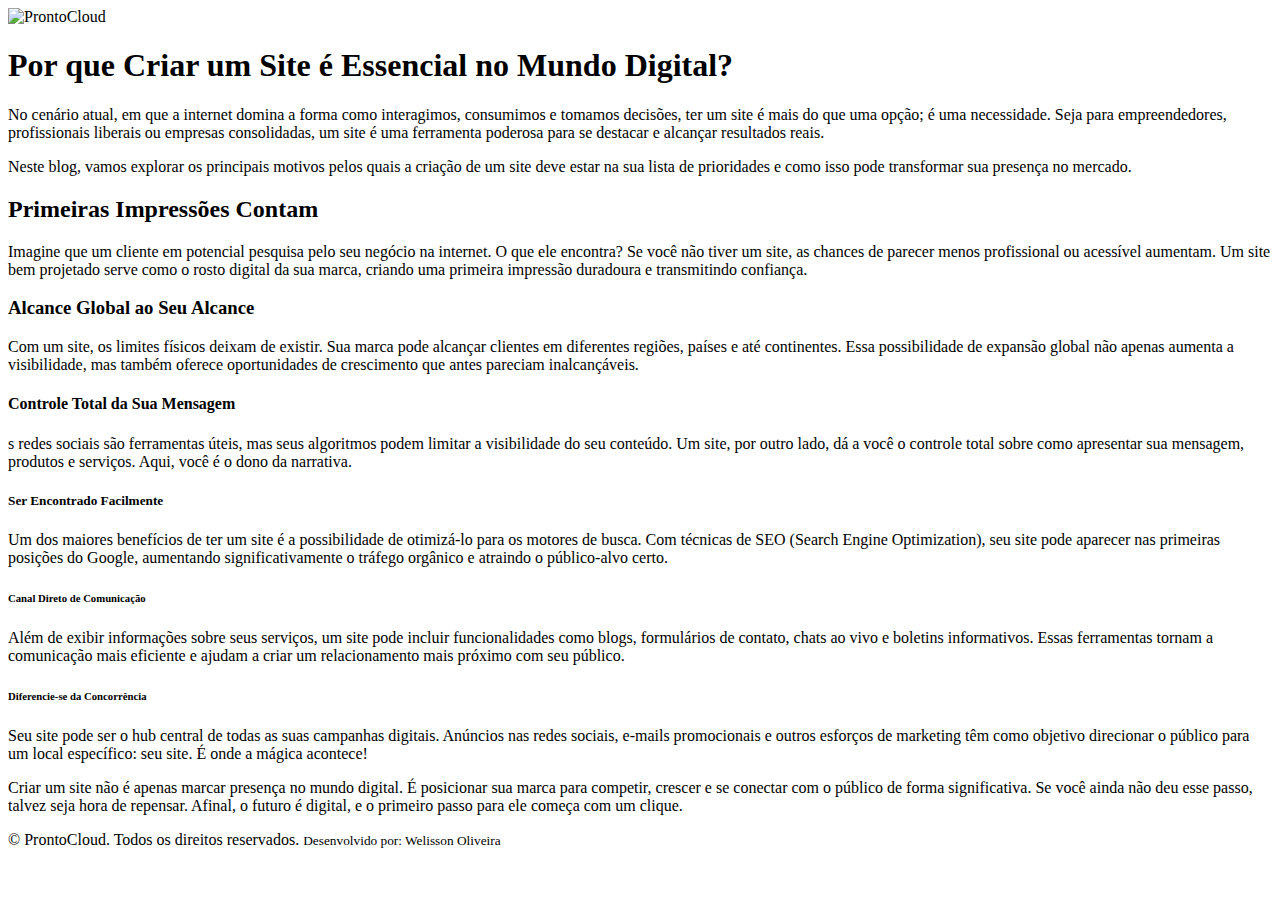
==== prontocloud/html/index.html @ d1f6d44f "adicionando estilos" ====
<!DOCTYPE html>
<html lang="en">
<head>
    <meta charset="UTF-8">
    <meta name="viewport" content="width=device-width, initial-scale=1.0">
    <link rel="stylesheet" href="./css/reset.css">
    <link rel="stylesheet" href="./css/style.css">
    <title>ProntoCloud</title>
</head>
<body>
    <header>
    <img src="../img/" alt="ProntoCloud">
    </header>

    <section>
        <nav>

        </nav>
        <article>

            <h1>Por que Criar um Site é Essencial no Mundo Digital?</h1>

            <p>No cenário atual, em que a internet domina a forma como interagimos, consumimos e tomamos decisões, ter um site é mais do que uma opção; é uma necessidade. Seja para empreendedores, profissionais liberais ou empresas consolidadas, um site é uma ferramenta poderosa para se destacar e alcançar resultados reais.
            </p>
            <p>Neste blog, vamos explorar os principais motivos pelos quais a criação de um site deve estar na sua lista de prioridades e como isso pode transformar sua presença no mercado.</p>
            <h2>Primeiras Impressões Contam</h2>
            <p>Imagine que um cliente em potencial pesquisa pelo seu negócio na internet. O que ele encontra? Se você não tiver um site, as chances de parecer menos profissional ou acessível aumentam. Um site bem projetado serve como o rosto digital da sua marca, criando uma primeira impressão duradoura e transmitindo confiança.
            </p>
            
            <h3>Alcance Global ao Seu Alcance</h3>

            <p>Com um site, os limites físicos deixam de existir. Sua marca pode alcançar clientes em diferentes regiões, países e até continentes. Essa possibilidade de expansão global não apenas aumenta a visibilidade, mas também oferece oportunidades de crescimento que antes pareciam inalcançáveis.</p>

            <h4>Controle Total da Sua Mensagem</h4>
            <p>s redes sociais são ferramentas úteis, mas seus algoritmos podem limitar a visibilidade do seu conteúdo. Um site, por outro lado, dá a você o controle total sobre como apresentar sua mensagem, produtos e serviços. Aqui, você é o dono da narrativa.</p>
            
            <h5>Ser Encontrado Facilmente</h5>

            <p>Um dos maiores benefícios de ter um site é a possibilidade de otimizá-lo para os motores de busca. Com técnicas de SEO (Search Engine Optimization), seu site pode aparecer nas primeiras posições do Google, aumentando significativamente o tráfego orgânico e atraindo o público-alvo certo.</p>

            <h6>Canal Direto de Comunicação</h6>

            <p>Além de exibir informações sobre seus serviços, um site pode incluir funcionalidades como blogs, formulários de contato, chats ao vivo e boletins informativos. Essas ferramentas tornam a comunicação mais eficiente e ajudam a criar um relacionamento mais próximo com seu público.</p>

            <h6>Diferencie-se da Concorrência</h6>

            <p>Seu site pode ser o hub central de todas as suas campanhas digitais. Anúncios nas redes sociais, e-mails promocionais e outros esforços de marketing têm como objetivo direcionar o público para um local específico: seu site. É onde a mágica acontece!</p>
            
            <p>Criar um site não é apenas marcar presença no mundo digital. É posicionar sua marca para competir, crescer e se conectar com o público de forma significativa. Se você ainda não deu esse passo, talvez seja hora de repensar. Afinal, o futuro é digital, e o primeiro passo para ele começa com um clique.</p>

        </article>
        </section>
        <footer>
            <p>&copy; ProntoCloud. Todos os direitos reservados.
        <small>Desenvolvido por: Welisson Oliveira</small></p>
    </footer>
</body>
</html>
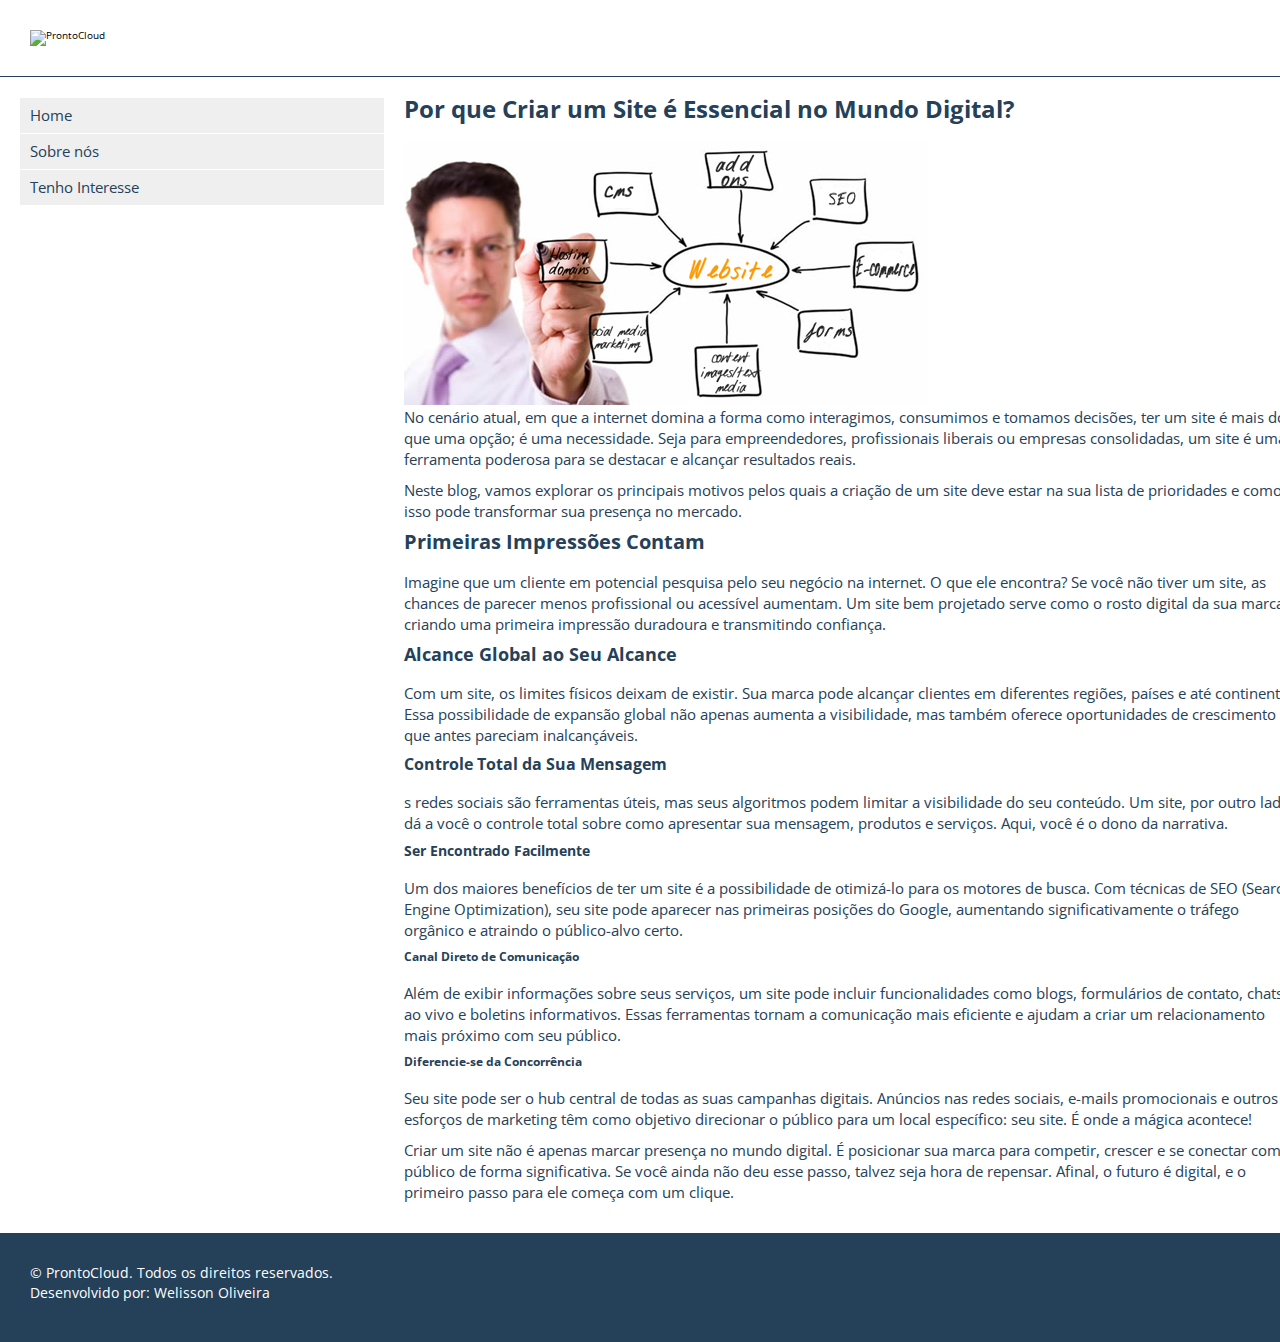
==== commit 943230e1: "correçao do html" ====
--- a/prontocloud/html/index.html
+++ b/prontocloud/html/index.html
@@ -1,24 +1,40 @@
 <!DOCTYPE html>
-<html lang="en">
+<html lang="pt-br">
 <head>
     <meta charset="UTF-8">
     <meta name="viewport" content="width=device-width, initial-scale=1.0">
-    <link rel="stylesheet" href="./css/reset.css">
-    <link rel="stylesheet" href="./css/style.css">
+    <link rel="stylesheet" href="../css/reset.css">
+    <link rel="stylesheet" href="../css/style.css">
+
+    <!-- Icones -->
+    <link rel="shortcut icon" href="./icon.png"> <!-- 17x17 px -->
+    <!-- Google Font -->
+    <link rel="preconnect" href="https://fonts.googleapis.com">
+    <link rel="preconnect" href="https://fonts.gstatic.com" crossorigin>
+    <link href="https://fonts.googleapis.com/css2?family=Open+Sans:ital,wght@0,300..800;1,300..800&display=swap" rel="stylesheet">
     <title>ProntoCloud</title>
 </head>
 <body>
+    <div class="main-container">
+
     <header>
-    <img src="../img/" alt="ProntoCloud">
+
+    <div class="container"><img src="./prontocloud.png" alt="ProntoCloud">
+    </div>
+    
     </header>
 
     <section>
         <nav>
-
+            <li><a href="#">Home</a></li>
+            <li><a href="#">Sobre nós</a></li>
+            <li><a href="#">Tenho Interesse</a></li>
         </nav>
         <article>
 
             <h1>Por que Criar um Site é Essencial no Mundo Digital?</h1>
+
+            <img src="../img/project.jpg" alt="planejamento">
 
             <p>No cenário atual, em que a internet domina a forma como interagimos, consumimos e tomamos decisões, ter um site é mais do que uma opção; é uma necessidade. Seja para empreendedores, profissionais liberais ou empresas consolidadas, um site é uma ferramenta poderosa para se destacar e alcançar resultados reais.
             </p>
@@ -50,9 +66,15 @@
 
         </article>
         </section>
+        
         <footer>
-            <p>&copy; ProntoCloud. Todos os direitos reservados.
+        <div class="container">
+        <p>&copy; ProntoCloud. Todos os direitos reservados. <br>
         <small>Desenvolvido por: Welisson Oliveira</small></p>
-    </footer>
+        </div>
+        </footer>
+        
+        
+        </div>
 </body>
 </html>--- a/prontocloud/css/style.css
+++ b/prontocloud/css/style.css
@@ -0,0 +1,133 @@
+html{
+    font-size: 62.5%;
+}
+
+
+body{
+    background-color: #f5f5f5;
+    font-family:"Open Sans", sans-serif;
+}
+
+.main-container{
+    display: block;
+    width: 100vw;
+    margin: 0 auto;
+    
+}
+.container{
+    display: block;
+    float: left;
+    padding: 10px;
+    width: 100vw;
+    margin: 0 auto;
+}
+
+header{
+    background:#fff;
+    display: block;
+    float: left;
+    padding: 20px;
+    width: 100%;
+    border-bottom: 1px solid #254159;
+}
+
+h1{
+    font-size: 2.4rem;
+    color:#254159;
+    margin-bottom: 20px;
+}
+
+h2{
+    font-size: 2rem;
+    color:#254159;
+    margin-bottom: 20px;
+}
+
+h3{
+    font-size: 1.8rem;
+    color:#254159;
+    margin-bottom: 20px;
+}
+
+h4{
+    font-size: 1.6rem;
+    color:#254159;
+    margin-bottom: 20px;
+}
+
+h5{
+    font-size: 1.4rem;
+    color:#254159;
+    margin-bottom: 20px;
+}
+
+h6{
+    font-size: 1.2rem;
+    color:#254159;
+    margin-bottom: 20px;
+}
+
+p{
+    margin-bottom: 10px;
+    line-height: 1.4;
+}
+
+section{
+    background-color: #fff;
+    display: block;
+    width: 100%;
+    padding: 20px;
+    float: left;
+    font-size: 1.5rem;
+    color:#254159;
+}
+
+section nav{
+    display: block;
+    float: left;
+    width: 30% ;
+    
+}
+
+nav li{
+    background-color: #EFEFEF;
+    margin: 1px 20px 1px 0;
+    padding: 10px;
+    list-style-type: NONE;
+}
+
+nav li:hover{
+    background-color: #dfdfdf;
+    
+}
+
+nav a{
+    text-decoration: none;
+    color: #254159;
+}
+
+nav a:hover{
+    color: #3a80bd;
+}
+
+section article{
+    display: block;
+    float: left;
+    width: 70% ;
+    
+    
+}
+
+footer {
+    background-color: #254159;
+    
+    display: block;
+    float: left;
+    padding: 20px;
+    width: 100vw;
+}
+
+footer p {
+    color: #ffffff;
+    font-size: 1.4rem;
+}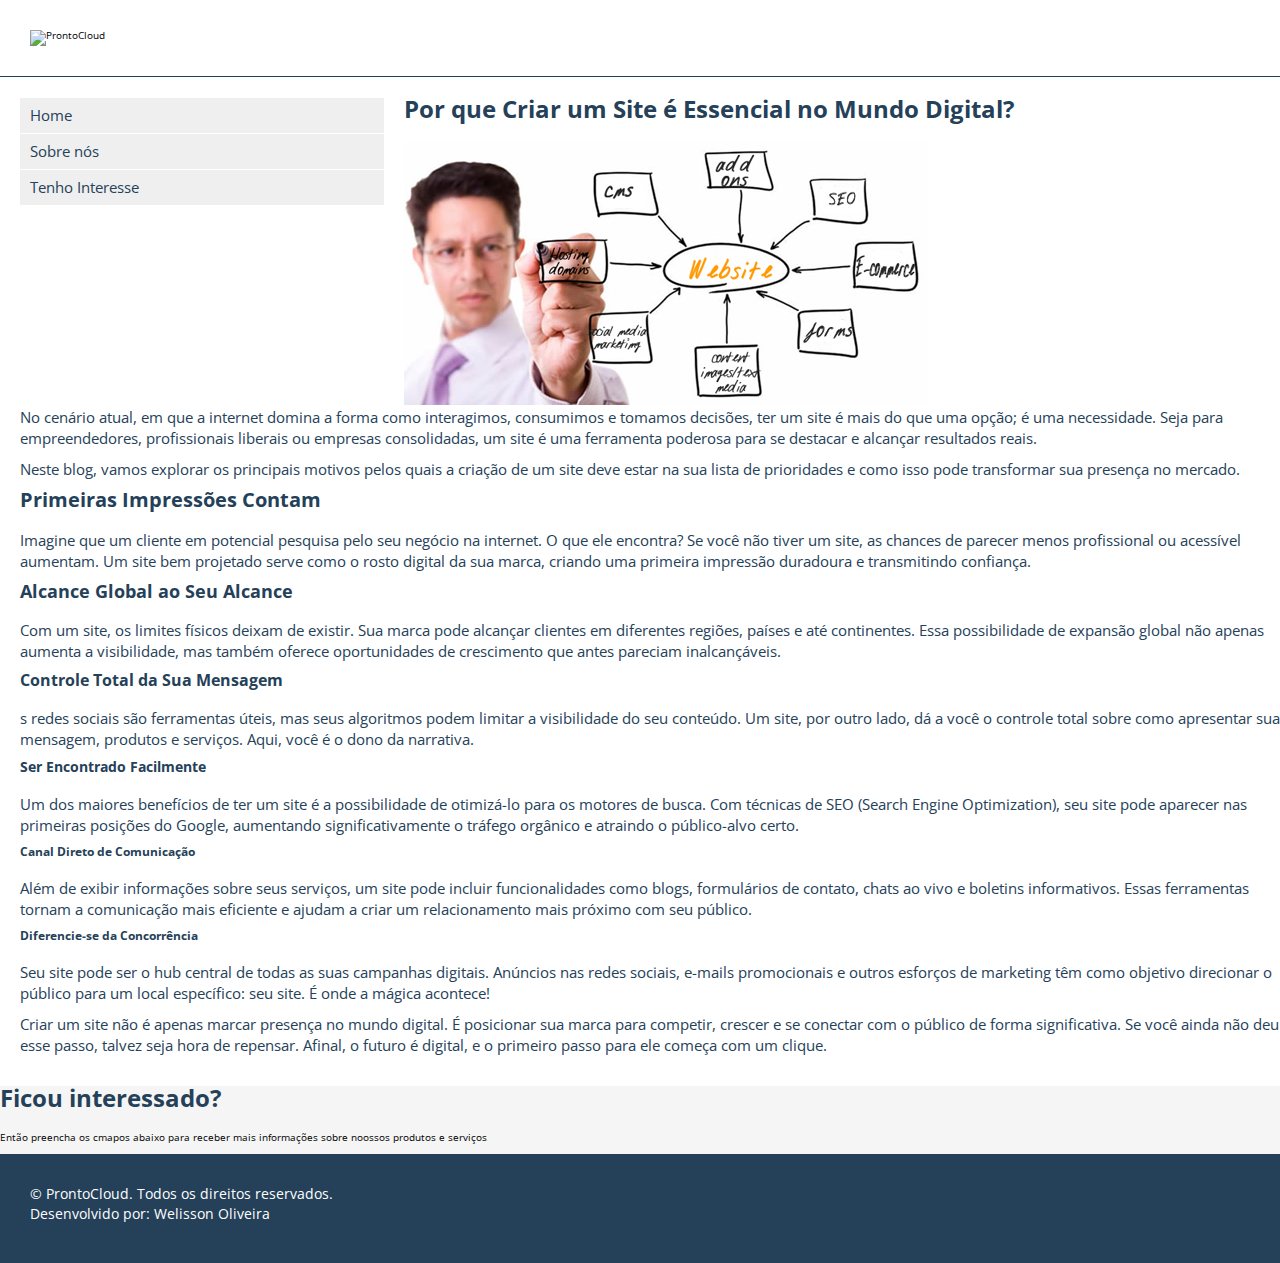
==== commit 41804479: "integraçao" ====
--- a/prontocloud/html/index.html
+++ b/prontocloud/html/index.html
@@ -31,6 +31,7 @@
             <li><a href="#">Tenho Interesse</a></li>
         </nav>
         <article>
+        </article>
 
             <h1>Por que Criar um Site é Essencial no Mundo Digital?</h1>
 
@@ -66,6 +67,17 @@
 
         </article>
         </section>
+
+        <article id="tenho-interesse">
+
+            <h1>Ficou interessado?</h1>
+            <p>Então preencha os cmapos abaixo para receber mais informações sobre noossos produtos e serviços</p>
+            <div class="cognito">
+    
+                <script src="https://www.cognitoforms.com/f/seamless.js" data-key="yUg7nyM7DEur2SqRSGEgWw" data-form="1"></script>
+
+            </div>
+        </article>   
         
         <footer>
         <div class="container">
--- a/prontocloud/css/style.css
+++ b/prontocloud/css/style.css
@@ -118,6 +118,17 @@
     
 }
 
+
+.cog-abuse, cog-wrapper{
+    visibility: hidden !important; 
+    
+}
+
+.cog-branding__powered{
+    visibility: hidden !important; 
+}
+
+
 footer {
     background-color: #254159;
     
@@ -130,4 +141,4 @@
 footer p {
     color: #ffffff;
     font-size: 1.4rem;
-}+}
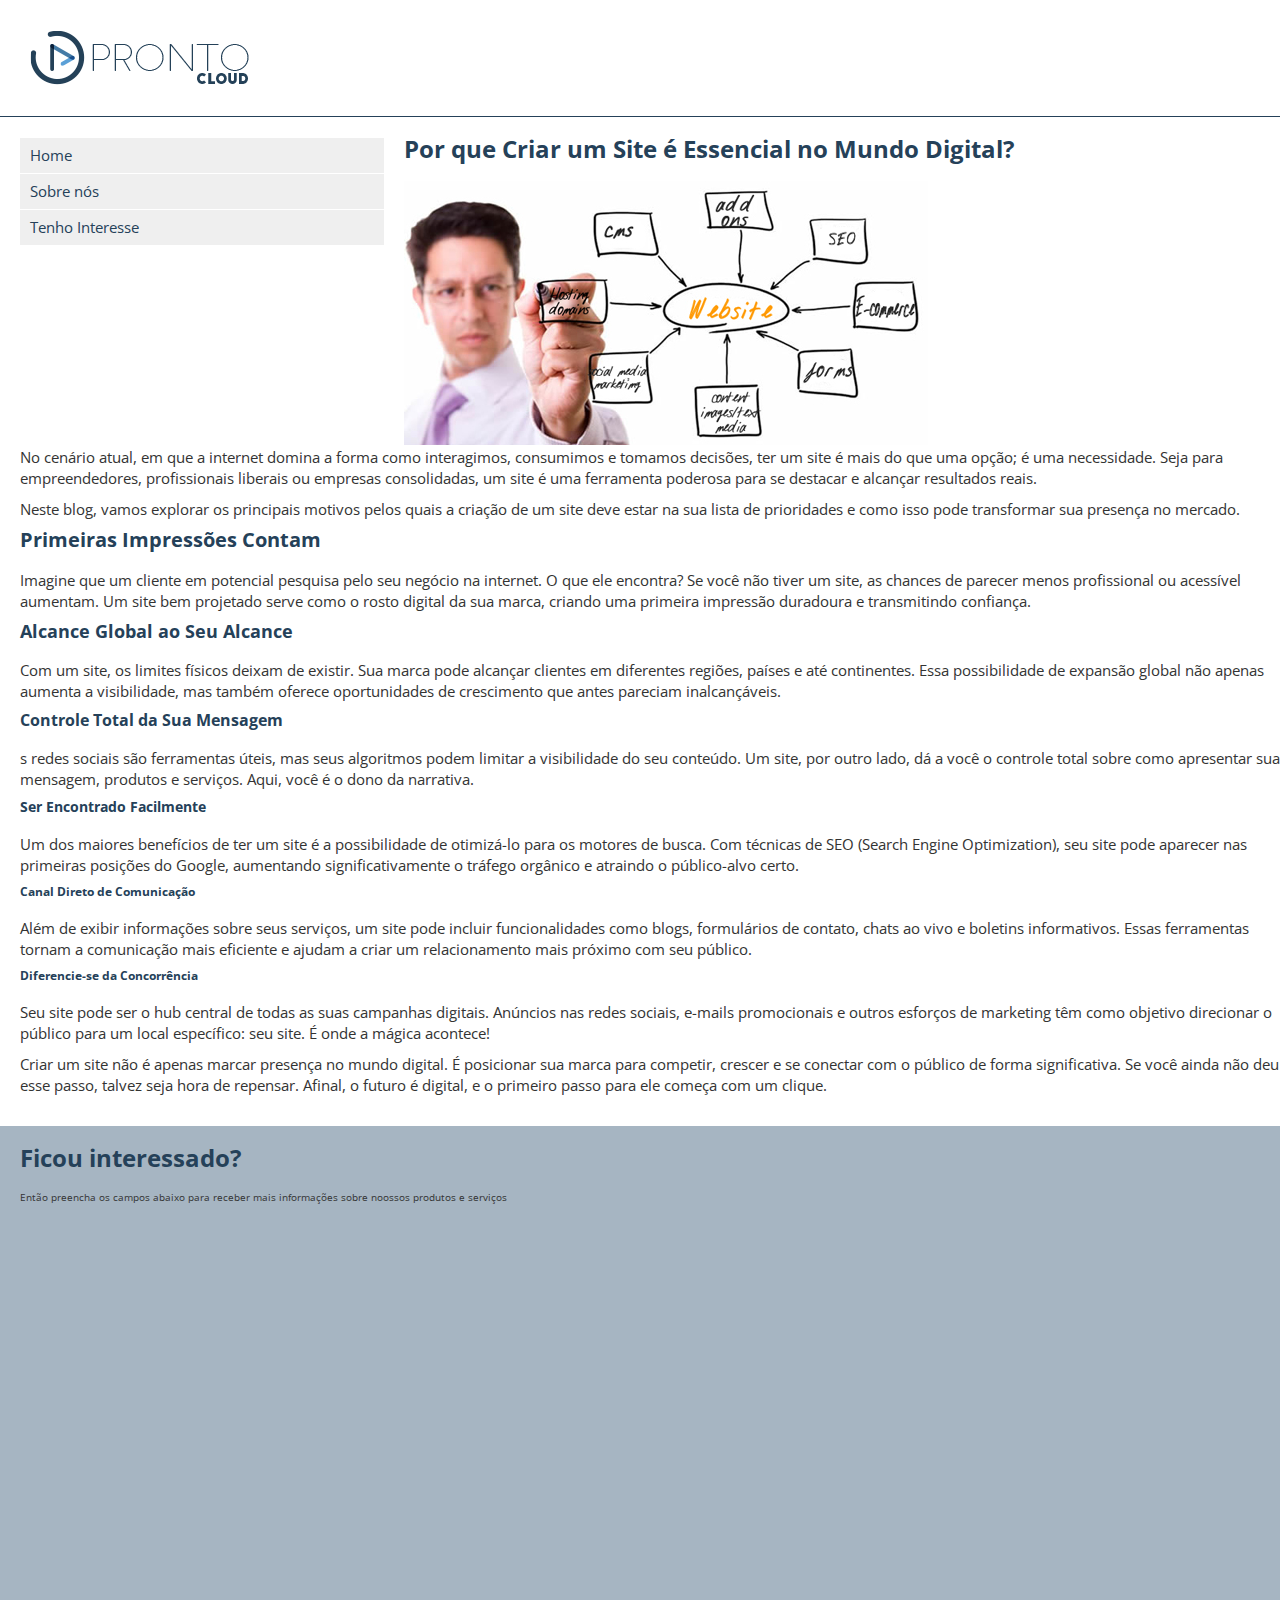
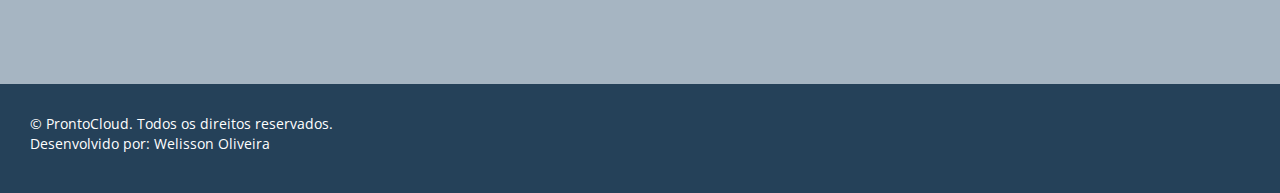
==== commit ad0a3d10: "configurando formulario" ====
--- a/prontocloud/html/index.html
+++ b/prontocloud/html/index.html
@@ -19,7 +19,8 @@
 
     <header>
 
-    <div class="container"><img src="./prontocloud.png" alt="ProntoCloud">
+    <div class="container">
+        <img src="../img/prontocloud.png" alt="ProntoCloud">
     </div>
     
     </header>
@@ -70,13 +71,20 @@
 
         <article id="tenho-interesse">
 
+            
+            <div>
+
             <h1>Ficou interessado?</h1>
-            <p>Então preencha os cmapos abaixo para receber mais informações sobre noossos produtos e serviços</p>
+            <p>Então preencha os campos abaixo para receber mais informações sobre noossos produtos e serviços</p>
+
+            </div>
+
             <div class="cognito">
-    
+
                 <script src="https://www.cognitoforms.com/f/seamless.js" data-key="yUg7nyM7DEur2SqRSGEgWw" data-form="1"></script>
 
             </div>
+
         </article>   
         
         <footer>
--- a/prontocloud/css/style.css
+++ b/prontocloud/css/style.css
@@ -70,6 +70,12 @@
 p{
     margin-bottom: 10px;
     line-height: 1.4;
+    color: #333;
+}
+
+img{
+    max-width: 100%;
+    height: auto;
 }
 
 section{
@@ -142,3 +148,22 @@
     color: #ffffff;
     font-size: 1.4rem;
 }
+
+#tenho-interesse{
+    padding: 20px ;
+    background-color:#a6b5c2;
+    overflow: hidden;
+}
+.cognito{
+    
+    display: block !important;
+    float: left !important;
+    width: 600px;
+    height: 450px;
+    overflow: hidden;
+    
+}
+
+.cog-form__content{
+    background-color: #a6b5c2 !important;
+}
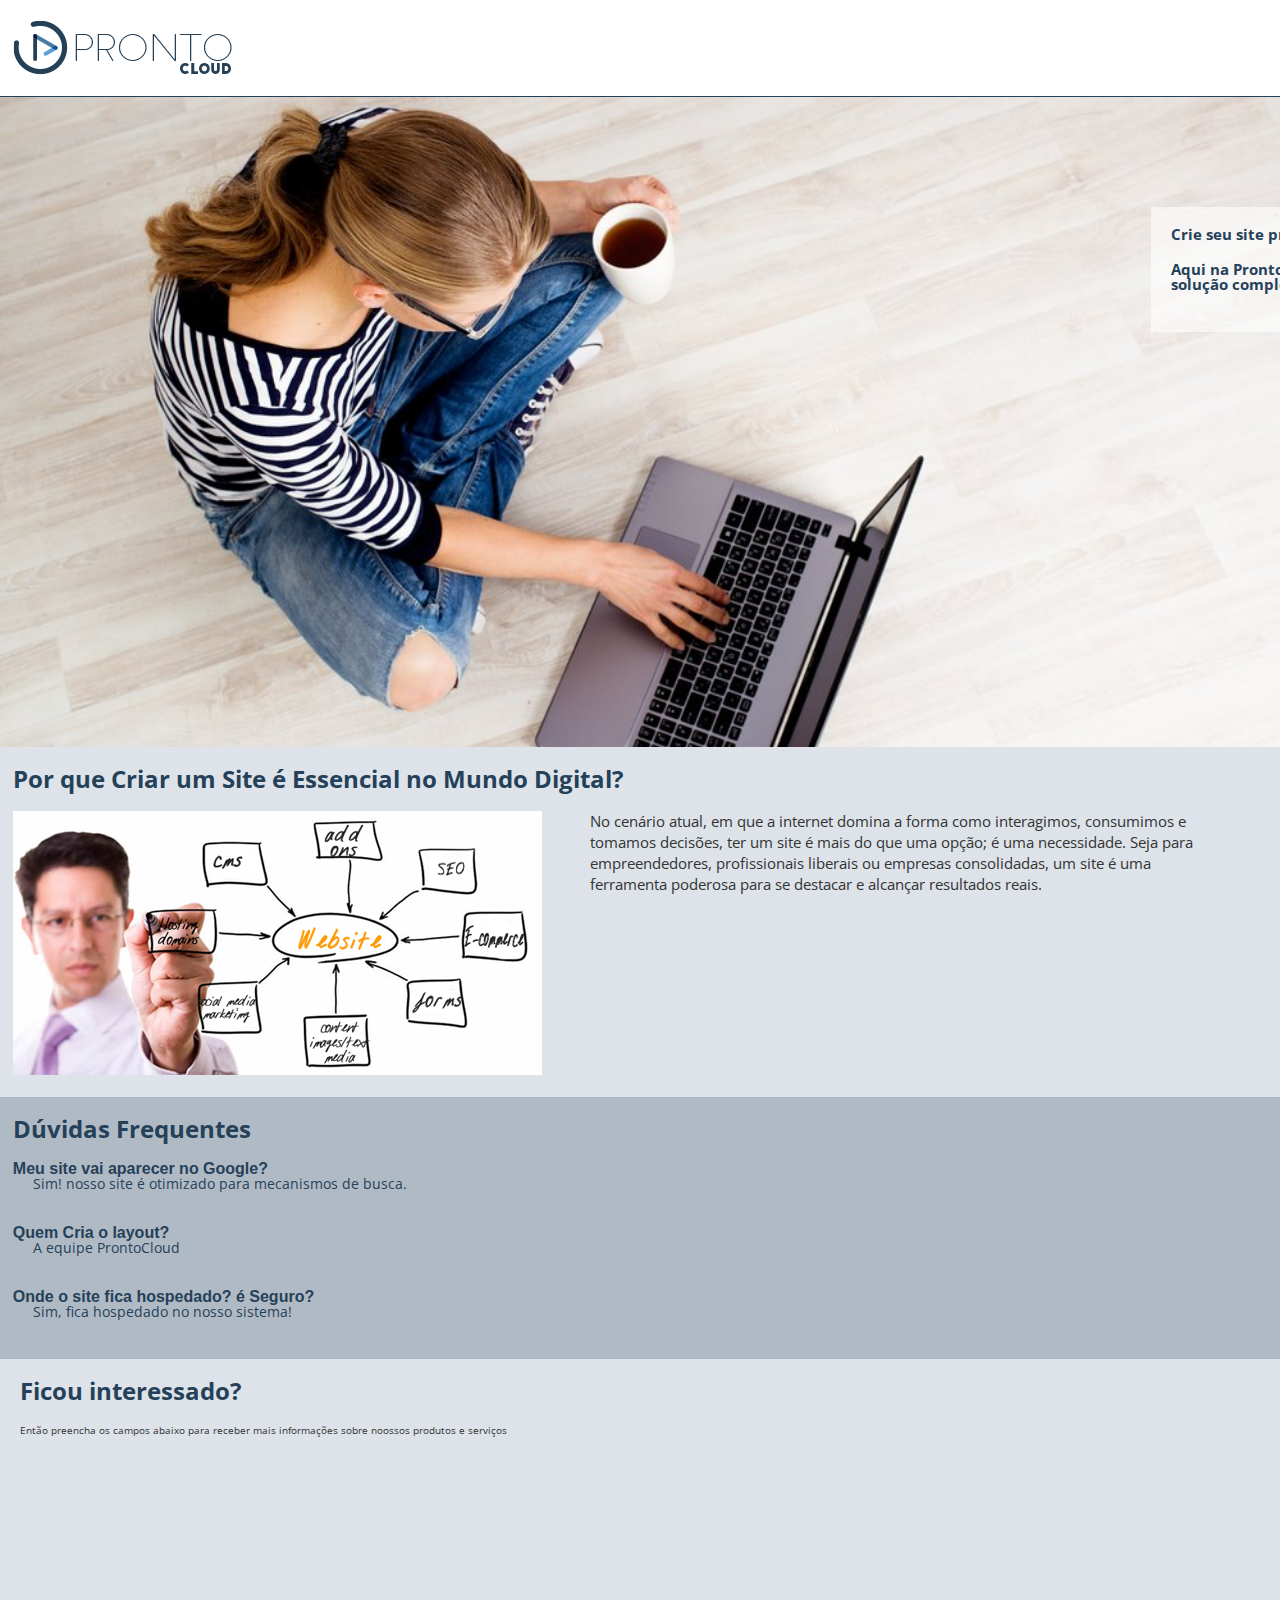
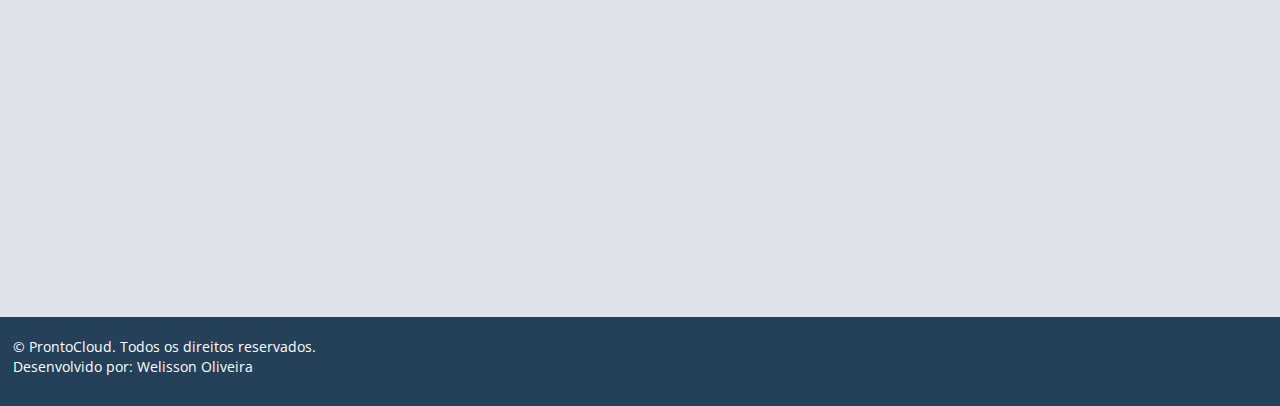
==== commit c0cb5c34: "correção para publicar" ====
--- a/prontocloud/html/index.html
+++ b/prontocloud/html/index.html
@@ -15,58 +15,74 @@
     <title>ProntoCloud</title>
 </head>
 <body>
+
     <div class="main-container">
 
     <header>
 
+        
     <div class="container">
         <img src="../img/prontocloud.png" alt="ProntoCloud">
+    
     </div>
-    
     </header>
 
-    <section>
-        <nav>
-            <li><a href="#">Home</a></li>
-            <li><a href="#">Sobre nós</a></li>
-            <li><a href="#">Tenho Interesse</a></li>
-        </nav>
-        <article>
-        </article>
+    <section id="banner">
+        <div class="container" >
+            <div class="legenda">
+                <h4>Crie seu site profissional</h4>
+                <h5>Aqui na ProntoCloud você tem a solução completa</h5>
+            </div>
+        </div>
 
-            <h1>Por que Criar um Site é Essencial no Mundo Digital?</h1>
+        <div>
+            <a class="button-cta" href="#tenho-interesse">Tenho interesse</a>
+        </div>
 
-            <img src="../img/project.jpg" alt="planejamento">
+    </section>
 
-            <p>No cenário atual, em que a internet domina a forma como interagimos, consumimos e tomamos decisões, ter um site é mais do que uma opção; é uma necessidade. Seja para empreendedores, profissionais liberais ou empresas consolidadas, um site é uma ferramenta poderosa para se destacar e alcançar resultados reais.
-            </p>
-            <p>Neste blog, vamos explorar os principais motivos pelos quais a criação de um site deve estar na sua lista de prioridades e como isso pode transformar sua presença no mercado.</p>
-            <h2>Primeiras Impressões Contam</h2>
-            <p>Imagine que um cliente em potencial pesquisa pelo seu negócio na internet. O que ele encontra? Se você não tiver um site, as chances de parecer menos profissional ou acessível aumentam. Um site bem projetado serve como o rosto digital da sua marca, criando uma primeira impressão duradoura e transmitindo confiança.
-            </p>
+
+
+        <section id="saiba-mais">
             
-            <h3>Alcance Global ao Seu Alcance</h3>
+            <div class="container">
+                <h1>Por que Criar um Site é Essencial no Mundo Digital?</h1>
 
-            <p>Com um site, os limites físicos deixam de existir. Sua marca pode alcançar clientes em diferentes regiões, países e até continentes. Essa possibilidade de expansão global não apenas aumenta a visibilidade, mas também oferece oportunidades de crescimento que antes pareciam inalcançáveis.</p>
+                <img src="../img/project.jpg" alt="planejamento">
+    
+                <p>No cenário atual, em que a internet domina a forma como interagimos, consumimos e tomamos decisões, ter um site é mais do que uma opção; é uma necessidade. Seja para empreendedores, profissionais liberais ou empresas consolidadas, um site é uma ferramenta poderosa para se destacar e alcançar resultados reais.
+                </p>
 
-            <h4>Controle Total da Sua Mensagem</h4>
-            <p>s redes sociais são ferramentas úteis, mas seus algoritmos podem limitar a visibilidade do seu conteúdo. Um site, por outro lado, dá a você o controle total sobre como apresentar sua mensagem, produtos e serviços. Aqui, você é o dono da narrativa.</p>
-            
-            <h5>Ser Encontrado Facilmente</h5>
+                
+        
+            </div>
+        </section>
+        
+        <section>
+            <div class="container">
+                <h1>Dúvidas Frequentes</h1>
 
-            <p>Um dos maiores benefícios de ter um site é a possibilidade de otimizá-lo para os motores de busca. Com técnicas de SEO (Search Engine Optimization), seu site pode aparecer nas primeiras posições do Google, aumentando significativamente o tráfego orgânico e atraindo o público-alvo certo.</p>
+                <dl>
+                    <dt><strong>Meu site vai aparecer no Google?</strong></dt>
+                        <dd>Sim! nosso site é otimizado para mecanismos de busca.</dd> <br>
 
-            <h6>Canal Direto de Comunicação</h6>
+                </dl>
 
-            <p>Além de exibir informações sobre seus serviços, um site pode incluir funcionalidades como blogs, formulários de contato, chats ao vivo e boletins informativos. Essas ferramentas tornam a comunicação mais eficiente e ajudam a criar um relacionamento mais próximo com seu público.</p>
+                <dl>
+                    <dt><strong>Quem Cria o layout?</strong></dt>
+                        <dd>A equipe ProntoCloud</dd><br>
+                </dl>
 
-            <h6>Diferencie-se da Concorrência</h6>
+                <dl>
+                    <dt><strong>Onde o site fica hospedado? é Seguro?</strong></dt>
+                        <dd>Sim, fica hospedado no nosso sistema!</dd>
+                </dl>
 
-            <p>Seu site pode ser o hub central de todas as suas campanhas digitais. Anúncios nas redes sociais, e-mails promocionais e outros esforços de marketing têm como objetivo direcionar o público para um local específico: seu site. É onde a mágica acontece!</p>
-            
-            <p>Criar um site não é apenas marcar presença no mundo digital. É posicionar sua marca para competir, crescer e se conectar com o público de forma significativa. Se você ainda não deu esse passo, talvez seja hora de repensar. Afinal, o futuro é digital, e o primeiro passo para ele começa com um clique.</p>
-
-        </article>
+            </div>
+        </section>
+        
+    </div>
+        
         </section>
 
         <article id="tenho-interesse">
@@ -78,6 +94,7 @@
             <p>Então preencha os campos abaixo para receber mais informações sobre noossos produtos e serviços</p>
 
             </div>
+
 
             <div class="cognito">
 
--- a/prontocloud/css/style.css
+++ b/prontocloud/css/style.css
@@ -10,23 +10,26 @@
 
 .main-container{
     display: block;
-    width: 100vw;
+    width: 100%;
     margin: 0 auto;
-    
+    overflow: hidden;    
 }
 .container{
     display: block;
     float: left;
-    padding: 10px;
-    width: 100vw;
-    margin: 0 auto;
-}
+    padding: 20px  0;
+    max-width: 98%;
+    width: 98%;
+    margin: 0 1%;
+    max-width: 1298px;
+}
+
 
 header{
     background:#fff;
     display: block;
     float: left;
-    padding: 20px;
+
     width: 100%;
     border-bottom: 1px solid #254159;
 }
@@ -82,7 +85,7 @@
     background-color: #fff;
     display: block;
     width: 100%;
-    padding: 20px;
+    
     float: left;
     font-size: 1.5rem;
     color:#254159;
@@ -140,18 +143,22 @@
     
     display: block;
     float: left;
-    padding: 20px;
+    margin: 0;
     width: 100vw;
+    height: auto;
+    width: 100%;
 }
 
 footer p {
     color: #ffffff;
     font-size: 1.4rem;
+    
 }
 
 #tenho-interesse{
     padding: 20px ;
-    background-color:#a6b5c2;
+    padding-right: 0px;
+    background-color:#dde3e9;
     overflow: hidden;
 }
 .cognito{
@@ -165,5 +172,84 @@
 }
 
 .cog-form__content{
-    background-color: #a6b5c2 !important;
-}
+    background-color:#dde3e9 !important;
+}
+
+#banner{
+    background-image: url(../img/banner.jpg) ;
+    width: 100%;
+    height: 650px;
+    background-repeat: no-repeat;background-position: center;
+    background-size: cover; 
+}
+
+.legenda{
+    padding: 20px ;
+    margin-right: 200px;
+    border: 5px;
+    background-color: rgba(255, 255, 255, .6);
+    width: 20vw;
+    display: block;
+    float: right;
+    
+    margin-top: 10vh;
+    margin-right: -20vh;
+}
+
+.legenda h4,
+.legenda h5{
+    color: #254159;
+    font-size: 100%;
+}
+
+.button-cta{
+    box-sizing: 10px;
+    display:inline;
+    background-color: orangered;
+    color: #fff;
+    font-size: 2rem;
+    box-shadow: 1px 1px 1px black;
+    padding: 10px 15px;
+    text-decoration: none;
+    font-weight: 300;
+    border-radius: 15px;
+    width: 10vw;
+    float:right;
+    text-align: center;
+    margin: 50vh auto;
+    margin-right: 250px;
+}
+
+#saiba-mais{
+    width: 100%;
+    background-color: #dde3e9;
+    
+}
+
+#saiba-mais p,
+#sauba-mais img{
+    width: 50%;
+    display: block;
+    float: right;
+    margin-right: 50px;
+}
+
+dt{
+    font-family:'Segoe UI', Tahoma, Geneva, Verdana, sans-serif;
+    font-weight: 400;
+    font-size: 1.6rem;
+    
+}
+
+dd{
+    margin-left: 20px;
+}
+
+dl{
+    margin: 20px 0;
+    font-size: 1.4rem;
+}
+
+section{
+    background-color: #b0bac4;
+}